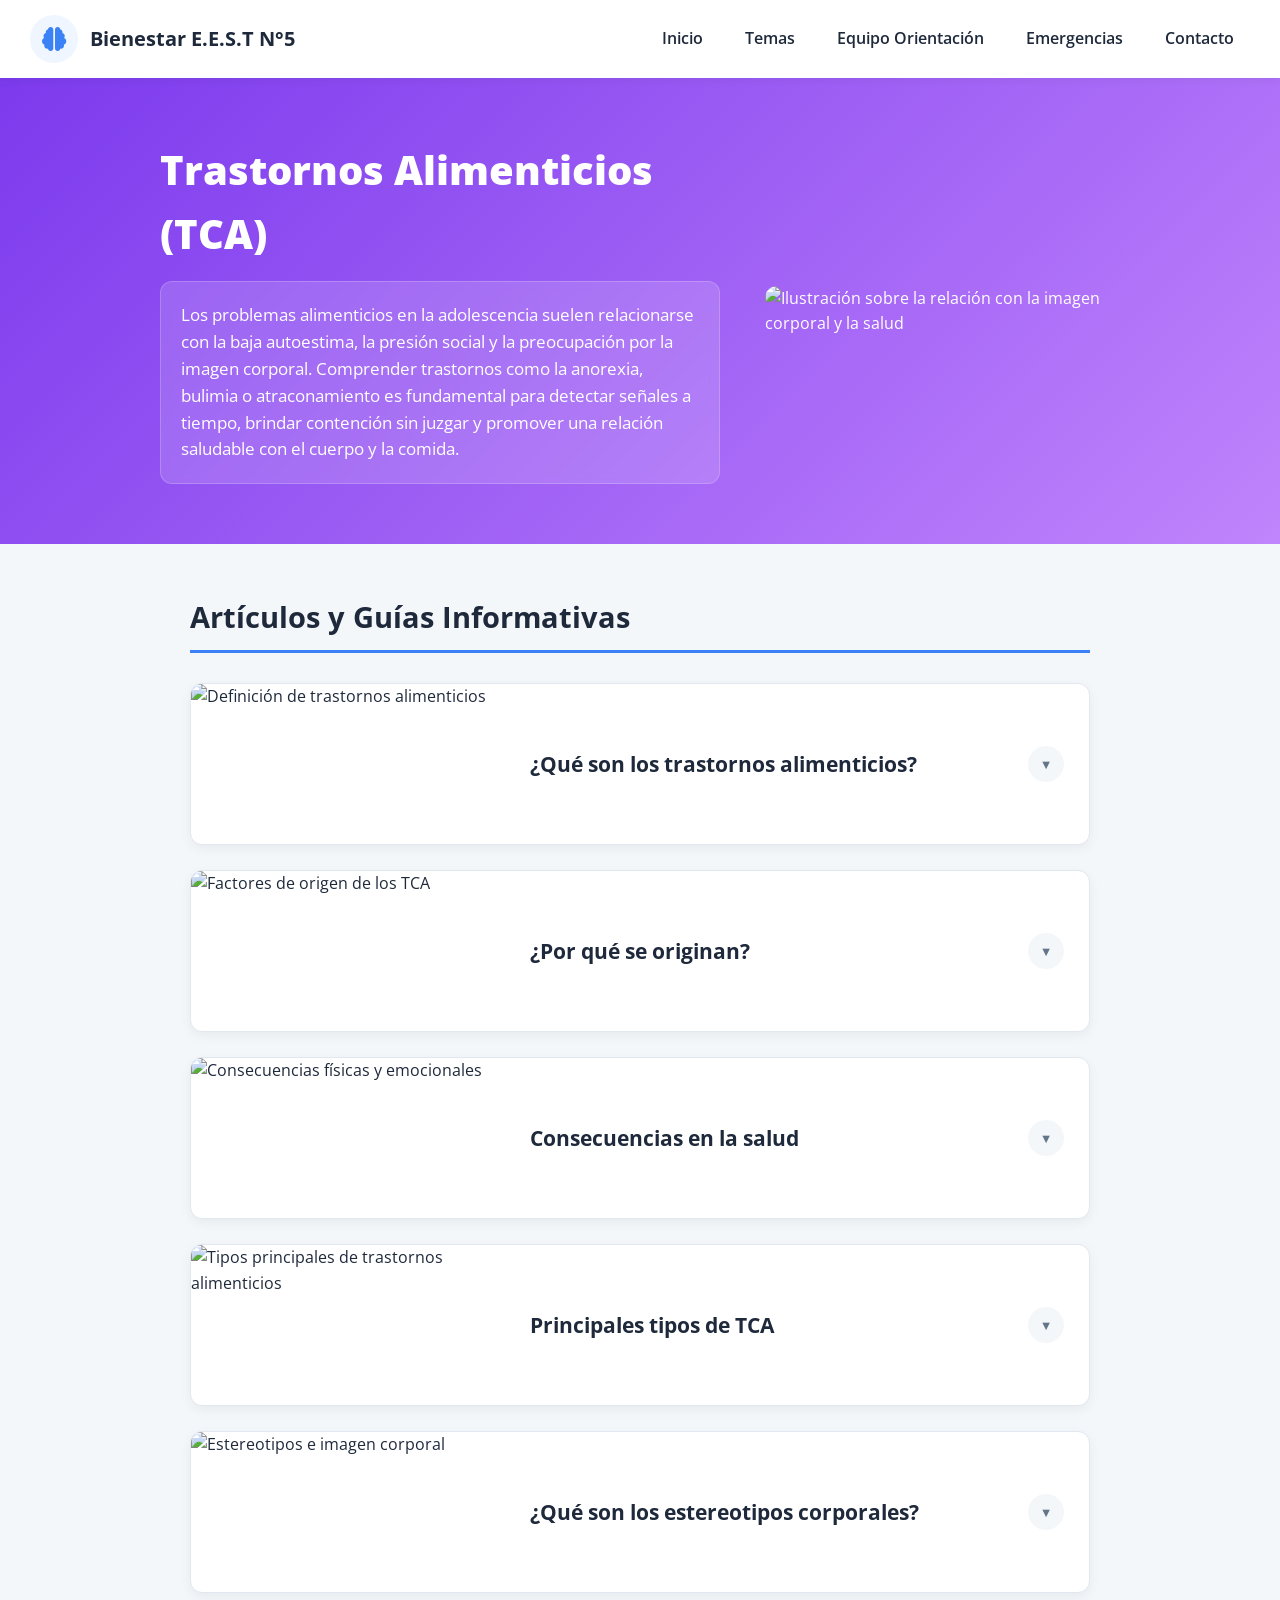
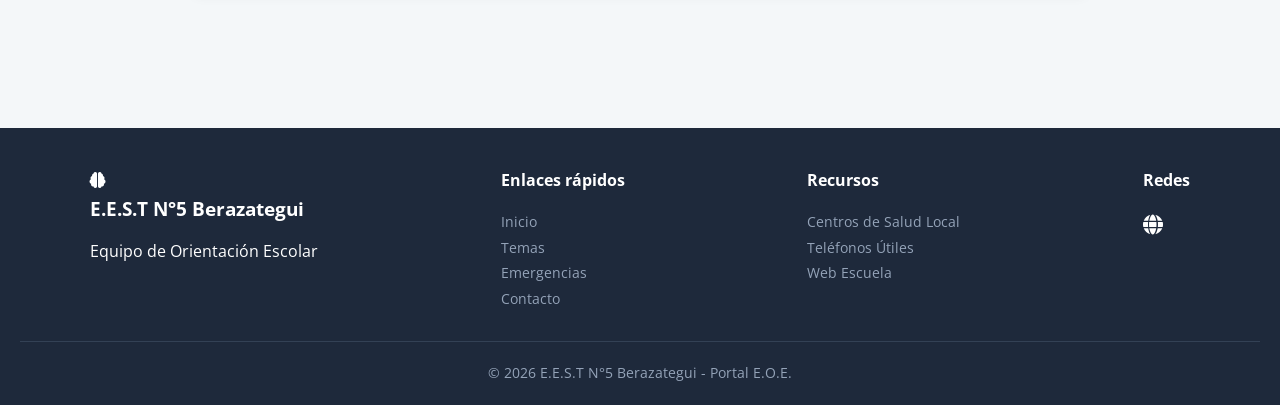
==== alimenticios.html @ f87a8818 "sube archivos" ====
<!DOCTYPE html>
<html lang="es">
<head>
    <meta charset="UTF-8">
    <meta http-equiv="X-UA-Compatible" content="IE=edge">
    <meta name="viewport" content="width=device-width, initial-scale=1.0">
    <meta name="description" content="Información, señales de alerta, estereotipos corporales y orientación sobre Trastornos de la Conducta Alimentaria (TCA). Portal E.O.E. - E.E.S.T N°5 Berazategui.">
    <link rel="stylesheet" href="https://cdnjs.cloudflare.com/ajax/libs/font-awesome/6.2.0/css/all.min.css" integrity="sha512-xh6O/CkQoPOWDdYTDqeRdPCVd1SpvCA9XXcUnZS2FmJNp1coAFzvtCN9BmamE+4aHK8yyUHUSCcJHgXloTyT2A==" crossorigin="anonymous" referrerpolicy="no-referrer" />
    <link rel="stylesheet" href="./css/subtemas.css">
    <title>Trastornos Alimenticios (TCA) - E.E.S.T N°5 Berazategui</title>
</head>
<body>
    <div class="container">
        <!-- ENCABEZADO -->
        <header class="header-subtemas">
            <div class="container-logo">
                <i class="fas fa-brain" aria-hidden="true"></i>
                <span class="logo-text">Bienestar E.E.S.T N°5</span>
            </div>
            <nav id="main-nav">
                <ul>
                    <li><a href="index.html">Inicio</a></li>
                    <li><a href="index.html#temas">Temas</a></li>
                    <li><a href="equipo_orientacion.html">Equipo Orientación</a></li>
                    <li><a href="index.html#lineas-ayuda">Emergencias</a></li>
                    <li><a href="index.html#contacto">Contacto</a></li>
                </ul>
            </nav>
            <button class="nav-toggle" id="nav-toggle" aria-label="Abrir menú de navegación">
                <i class="fas fa-bars"></i>
            </button>   
        </header>

        <!-- PORTADA HERO SECCIÓN -->
        <section class="heroprin hero-alimenticios">
            <div class="hero-content">
                <h1 class="hero-title">Trastornos Alimenticios (TCA)</h1>
                <p class="hero-subtitle">
                    Los problemas alimenticios en la adolescencia suelen relacionarse con la baja autoestima, la presión social y la preocupación por la imagen corporal. Comprender trastornos como la anorexia, bulimia o atraconamiento es fundamental para detectar señales a tiempo, brindar contención sin juzgar y promover una relación saludable con el cuerpo y la comida.
                </p>
            </div>
            <div class="foto">
                <img src="./img/fotoalimenticios-Photoroom.webp" alt="Ilustración sobre la relación con la imagen corporal y la salud">
            </div>
        </section>

        <!-- CONTENIDO PRINCIPAL -->
        <main class="cuerpo">
            <div class="continente">
                <div class="cabeza">
                    <h2>Artículos y Guías Informativas</h2>
                </div>

                <!-- ARTÍCULO 1 -->
                <details class="card-noticia">
                    <summary>
                        <img src="./img/alimentacion1.webp" alt="Definición de trastornos alimenticios" class="summary-image">
                        <div class="summary-text-container">
                            <span class="summary-title">¿Qué son los trastornos alimenticios?</span>
                        </div>
                    </summary>
                    <div class="content">
                        <p>Los trastornos de la conducta alimentaria (TCA) son condiciones de salud mental que afectan la relación de una persona con la comida, su cuerpo y su peso. No se tratan solo de la comida en sí, sino de pensamientos, emociones y conductas que generan angustia e interfieren en la vida cotidiana.</p>
                        <p>Suelen manifestarse con mayor frecuencia durante la adolescencia debido a los cambios físicos, las presiones del entorno y la vulnerabilidad emocional.</p>
                        <a href="https://www.clinicbarcelona.org/asistencia/enfermedades/trastornos-de-la-conducta-alimentaria" class="btn-ver-mas" target="_blank" rel="noopener noreferrer">Leer guía completa en Clínic Barcelona</a>
                    </div>
                </details>

                <!-- ARTÍCULO 2 -->
                <details class="card-noticia">
                    <summary>
                        <img src="./img/alimentacion2.webp" alt="Factores de origen de los TCA" class="summary-image">
                        <div class="summary-text-container">
                            <span class="summary-title">¿Por qué se originan?</span>
                        </div>
                    </summary>
                    <div class="content">
                        <p>Los TCA son multicausales, combinando distintos factores de riesgo:</p>
                        <ul>
                            <li><strong>Factores emocionales:</strong> Ansiedad, baja autoestima, perfeccionismo o necesidad de control.</li>
                            <li><strong>Factores sociales:</strong> Exposición a estándares de belleza irreales en redes sociales y medios.</li>
                            <li><strong>Factores familiares:</strong> Comentarios críticos frecuentes sobre el cuerpo o la comida en el entorno cercano.</li>
                            <li><strong>Factores biológicos:</strong> Predisposición genética o alteraciones neuroquímicas.</li>
                        </ul>
                        <a href="https://sanidad.castillalamancha.es/ciudadanos/trastornos-alimentarios/por-que-se-originan" class="btn-ver-mas" target="_blank" rel="noopener noreferrer">Conocer más sobre las causas</a>
                    </div>
                </details>

                <!-- ARTÍCULO 3 -->
                <details class="card-noticia">
                    <summary>
                        <img src="./img/alimentacion3.webp" alt="Consecuencias físicas y emocionales" class="summary-image">
                        <div class="summary-text-container">
                            <span class="summary-title">Consecuencias en la salud</span>
                        </div>
                    </summary>
                    <div class="content">
                        <p>Estos trastornos impactan de manera directa en la salud física y psicológica. Entre sus principales consecuencias se encuentran la fatiga extrema, mareos, alteraciones hormonales, desnutrición y fallas en el rendimiento académico.</p>
                        <p>En el plano emocional, suelen generar aislamiento social, cuadros depresivos, ansiedad elevada y una distorsión de la imagen corporal que dificulta la percepción objetiva de uno mismo.</p>
                        <a href="https://orbiumadicciones.com/salud/consecuencias-de-los-trastornos-alimenticios/" class="btn-ver-mas" target="_blank" rel="noopener noreferrer">Más detalles sobre las consecuencias</a>
                    </div>
                </details>

                <!-- ARTÍCULO 4 -->
                <details class="card-noticia">
                    <summary>
                        <img src="./img/alimentacion4.webp" alt="Tipos principales de trastornos alimenticios" class="summary-image">
                        <div class="summary-text-container">
                            <span class="summary-title">Principales tipos de TCA</span>
                        </div>
                    </summary>
                    <div class="content">
                        <ul>
                            <li><strong>Anorexia nerviosa:</strong> Restricción severa en la ingesta de alimentos acompañada por un temor intenso al aumento de peso.</li>
                            <li><strong>Bulimia nerviosa:</strong> Episodios de atracones seguidos por conductas compensatorias (vómitos autoinducidos, uso de laxantes o ejercicio compulsivo).</li>
                            <li><strong>Trastorno por atracón:</strong> Ingesta excesiva e incontrolada de alimentos en lapsos breves, acompañada por culpa y malestar.</li>
                            <li><strong>Ortorexia:</strong> Obsesión patológica por comer exclusivamente alimentos considerados "puros" o sanos.</li>
                        </ul>
                        <a href="https://centromedicoabc.com/revista-digital/los-trastornos-alimentarios-y-como-identificarlos/" class="btn-ver-mas" target="_blank" rel="noopener noreferrer">Ver clasificación médica completa</a>
                    </div>
                </details>

                <!-- ARTÍCULO 5 -->
                <details class="card-noticia">
                    <summary>
                        <img src="./img/alimentacion5.webp" alt="Estereotipos e imagen corporal" class="summary-image">
                        <div class="summary-text-container">
                            <span class="summary-title">¿Qué son los estereotipos corporales?</span>
                        </div>
                    </summary>
                    <div class="content">
                        <p>Los estereotipos son representaciones culturales simplificadas e infladas sobre cómo "debería" verse un cuerpo. Se difunden ampliamente a través de redes sociales, publicidad y tendencias de moda.</p>
                        <p>Estos ideales inalcanzables promueven la comparación constante, la insatisfacción corporal y el desarrollo de conductas de riesgo. Trabajar en el pensamiento crítico sobre las redes es fundamental para proteger nuestra salud mental.</p>
                        <a href="https://concepto.de/estereotipo/" class="btn-ver-mas" target="_blank" rel="noopener noreferrer">Aprender sobre estereotipos sociales</a>
                    </div>
                </details>
            </div>
        </main>
    </div>

    <!-- FOOTER -->
    <footer>
        <div class="footer-container">
            <div class="footer-logo">
                <i class="fas fa-brain" aria-hidden="true"></i>
                <h3>E.E.S.T N°5 Berazategui</h3>
                <p>Equipo de Orientación Escolar</p>
            </div>
            <div class="footer-links">
                <h4>Enlaces rápidos</h4>
                <ul>
                    <li><a href="index.html">Inicio</a></li>
                    <li><a href="index.html#temas">Temas</a></li>
                    <li><a href="index.html#lineas-ayuda">Emergencias</a></li>
                    <li><a href="index.html#contacto">Contacto</a></li>
                </ul>
            </div>
            <div class="footer-resources">
                <h4>Recursos</h4>
                <ul>
                    <li><a href="CAPS.html">Centros de Salud Local</a></li>
                    <li><a href="telefonos.html">Teléfonos Útiles</a></li>
                    <li><a href="https://profegusty.github.io/tecnica5berazategui/" target="_blank" rel="noopener noreferrer">Web Escuela</a></li>
                </ul>
            </div>
            <div class="footer-social">
                <h4>Redes</h4>
                <div class="social-icons">
                    <a href="https://profegusty.github.io/tecnica5berazategui/" target="_blank" rel="noopener noreferrer" aria-label="Web Escuela"><i class="fa-solid fa-globe"></i></a>
                </div>
            </div>
        </div>
        <div class="footer-bottom">
            <p>&copy; 2026 E.E.S.T N°5 Berazategui - Portal E.O.E.</p>
        </div>
    </footer>

    <!-- SCRIPT DE NAVEGACIÓN MOBILE -->
    <script>
        document.addEventListener('DOMContentLoaded', function() {
            const navToggle = document.getElementById('nav-toggle');
            const mainNav = document.getElementById('main-nav');

            if (navToggle && mainNav) {
                navToggle.addEventListener('click', function() {
                    mainNav.classList.toggle('open');
                    const icon = navToggle.querySelector('i');
                    icon.className = mainNav.classList.contains('open') ? 'fas fa-times' : 'fas fa-bars';
                });

                const navLinks = mainNav.querySelectorAll('a');
                navLinks.forEach(link => {
                    link.addEventListener('click', () => {
                        if (mainNav.classList.contains('open')) {
                            mainNav.classList.remove('open');
                            navToggle.querySelector('i').className = 'fas fa-bars';
                        }
                    });
                });
            }
        });
    </script>
</body>
</html>
---- css/subtemas.css ----
@import url('https://fonts.googleapis.com/css2?family=Open+Sans:wght@300;400;500;600;700;800&display=swap');

:root {
    /* Paleta Global Unificada */
    --color-bg: #f4f7f9;
    --color-surface: #ffffff;
    --color-primary: #3b82f6;
    --color-secondary: #7c3aed;
    --color-accent: #10b981;
    --color-dark: #1e293b;
    --color-gray: #64748b;
    --color-gray-light: #e2e8f0;
}

* {
    box-sizing: border-box;
    padding: 0;
    margin: 0;
    font-family: 'Open Sans', sans-serif;
}

body {
    font-size: 16px;
    line-height: 1.6;
    color: var(--color-dark);
    background-color: var(--color-bg);
}

/* Encabezado */
.header-subtemas {
    background-color: var(--color-surface);
    display: flex;
    align-items: center;
    justify-content: space-between;
    padding: 15px 30px;
    position: relative;
    box-shadow: 0 2px 10px rgba(0, 0, 0, 0.05);
    z-index: 100;
}

.container-logo {
    display: flex;
    align-items: center;
}

.container-logo i {
    color: var(--color-primary);
    font-size: 24px;
    background-color: #eff6ff;
    border-radius: 50%;
    width: 48px;
    height: 48px;
    display: flex;
    align-items: center;
    justify-content: center;
    margin-right: 12px;
}

.container-logo .logo-text {
    font-size: 20px;
    font-weight: 700;
    color: var(--color-dark);
}

/* Navegación */
nav ul {
    display: flex;
    list-style: none;
    gap: 10px;
}

nav ul li a {
    color: var(--color-dark);
    font-weight: 600;
    text-decoration: none;
    padding: 8px 16px;
    border-radius: 20px;
    transition: all 0.2s ease;
}

nav ul li a:hover {
    color: var(--color-primary);
    background-color: #eff6ff;
}

.nav-toggle {
    display: none;
    cursor: pointer;
    font-size: 24px;
    color: var(--color-dark);
    border: none;
    background: transparent;
}

/* Hero Principal del Subtema */
.heroprin {
    display: flex;
    align-items: center;
    justify-content: center;
    min-height: 50vh;
    padding: 40px 20px;
    color: white;
}
.hero-ansiedad {
    background: linear-gradient(135deg, #1e3a8a 0%, #3b82f6 100%);
}

.hero-alimenticios {
    background: linear-gradient(135deg, #7c3aed 0%, #c084fc 100%);
}

.hero-depresion {
    background: linear-gradient(135deg, #0f172a 0%, #475569 100%);
}

.hero-autoestima {
    background: linear-gradient(135deg, #059669 0%, #34d399 100%);
}

.hero-relaciones {
    background: linear-gradient(135deg, #db2777 0%, #f472b6 100%);
}
.hero-estudiantes {
    background: linear-gradient(135deg, #d97706 0%, #f59e0b 100%);
}
.hero-relaciones {
    background: linear-gradient(135deg, #db2777 0%, #f472b6 100%);
}
.hero-sustancias {
    background: linear-gradient(135deg, #0d9488 0%, #14b8a6 100%);
}
.hero-ets {
    background: linear-gradient(135deg, #059669 0%, #10b981 100%);
}
.hero-eoe {
    background: linear-gradient(135deg, #1e3a8a 0%, #0d9488 100%);
}

.hero-content {
    flex: 1;
    max-width: 600px;
    padding: 20px;
}

.hero-title {
    font-size: 2.5rem;
    font-weight: 800;
    margin-bottom: 15px;
}

.hero-subtitle {
    font-size: 1.05rem;
    background: rgba(255, 255, 255, 0.15);
    padding: 20px;
    border-radius: 12px;
    backdrop-filter: blur(5px);
    border: 1px solid rgba(255, 255, 255, 0.2);
}

.foto {
    flex: 1;
    max-width: 400px;
    display: flex;
    justify-content: center;
}

.foto img {
    width: 100%;
    max-width: 350px;
    height: auto;
    border-radius: 12px;


}

/* Cuerpo y Noticias */
.cuerpo {
    padding: 50px 20px;
}

.continente {
    max-width: 900px;
    margin: 0 auto;
}

.cabeza {
    margin-bottom: 30px;
    border-bottom: 3px solid var(--color-primary);
    padding-bottom: 10px;
}

.cabeza h2 {
    font-size: 1.8rem;
    color: var(--color-dark);
}

/* Estilo Tarjeta Desplegable (<details>) */
.card-noticia {
    background: var(--color-surface);
    border-radius: 12px;
    margin-bottom: 25px;
    box-shadow: 0 4px 12px rgba(0, 0, 0, 0.05);
    overflow: hidden;
    transition: transform 0.2s ease, box-shadow 0.2s ease;
    border: 1px solid var(--color-gray-light);
}

.card-noticia:hover {
    transform: translateY(-3px);
    box-shadow: 0 8px 20px rgba(0, 0, 0, 0.1);
}

summary {
    padding: 0;
    cursor: pointer;
    list-style: none;
    display: flex;
    height: 160px;
    position: relative;
    align-items: center;
}

summary::-webkit-details-marker {
    display: none;
}

.summary-image {
    width: 35%;
    height: 100%;
    object-fit: cover;
}

.summary-text-container {
    padding: 20px 60px 20px 25px;
    flex: 1;
}

.summary-title {
    font-size: 1.3rem;
    font-weight: 700;
    color: var(--color-dark);
}

/* Indicador de Despliegue */
summary::after {
    content: '▼';
    font-size: 0.8rem;
    color: var(--color-gray);
    position: absolute;
    right: 25px;
    top: 50%;
    transform: translateY(-50%);
    transition: transform 0.3s ease, background-color 0.3s ease, color 0.3s ease;
    background: var(--color-bg);
    width: 36px;
    height: 36px;
    display: flex;
    align-items: center;
    justify-content: center;
    border-radius: 50%;
}

details[open] summary::after {
    transform: translateY(-50%) rotate(180deg);
    background: var(--color-primary);
    color: white;
}

/* Contenido Interno */
.content {
    padding: 30px;
    line-height: 1.7;
    color: var(--color-dark);
    background: var(--color-surface);
    border-top: 1px solid var(--color-gray-light);
    animation: fadeIn 0.3s ease;
}

.content ul {
    margin-left: 20px;
    margin-top: 10px;
    margin-bottom: 20px;
}

.content li {
    margin-bottom: 8px;
    color: var(--color-gray);
}

.btn-ver-mas {
    display: inline-block;
    background-color: #eff6ff;
    color: var(--color-primary);
    border: 1px solid #bfdbfe;
    padding: 8px 18px;
    border-radius: 20px;
    text-decoration: none;
    font-weight: 600;
    font-size: 0.9rem;
    margin-top: 15px;
    transition: all 0.2s ease;
}

.btn-ver-mas:hover {
    background-color: var(--color-primary);
    color: white;
}

@keyframes fadeIn {
    from { opacity: 0; transform: translateY(8px); }
    to { opacity: 1; transform: translateY(0); }
}

/* Footer */
footer {
    background-color: var(--color-dark);
    color: white;
    padding: 40px 20px 20px;
    margin-top: 60px;
}

.footer-container {
    max-width: 1100px;
    margin: 0 auto;
    display: flex;
    justify-content: space-between;
    flex-wrap: wrap;
    gap: 20px;
}

.footer-container h3, .footer-container h4 {
    margin-bottom: 15px;
}

.footer-container ul {
    list-style: none;
}

.footer-container ul li a {
    color: #94a3b8;
    text-decoration: none;
    font-size: 14px;
}

.footer-container ul li a:hover {
    color: white;
}

.social-icons a {
    color: white;
    font-size: 20px;
}

.footer-bottom {
    text-align: center;
    margin-top: 30px;
    padding-top: 20px;
    border-top: 1px solid #334155;
    font-size: 14px;
    color: #94a3b8;
}

/* Estilos para la tabla de horarios del E.O.E. */
.intro-horarios {
    margin-bottom: 20px;
    color: var(--color-dark);
}

.tabla-contenedor {
    width: 100%;
    overflow-x: auto; /* Permite scroll horizontal prolijo en celulares pequeños */
    background: var(--color-surface);
    border-radius: 12px;
    box-shadow: 0 4px 12px rgba(0, 0, 0, 0.05);
    border: 1px solid var(--color-gray-light);
    margin-bottom: 30px;
}

.tabla-horarios {
    width: 100%;
    border-collapse: collapse;
    text-align: left;
}

.tabla-horarios thead {
    background-color: var(--color-primary);
    color: white;
}

.tabla-horarios th, 
.tabla-horarios td {
    padding: 15px 18px;
    border-bottom: 1px solid var(--color-gray-light);
    font-size: 0.95rem;
}

.tabla-horarios tbody tr:last-child td {
    border-bottom: none;
}

.tabla-horarios tbody tr:hover {
    background-color: #f8fafc;
}

/* Responsivo */
@media (max-width: 992px) {
    .heroprin {
        flex-direction: column;
        text-align: center;
    }

    .foto {
        margin-top: 20px;
    }

    summary {
        flex-direction: column;
        height: auto;
        align-items: flex-start;
    }

    .summary-image {
        width: 100%;
        height: 180px;
    }

    .summary-text-container {
        padding: 20px 50px 20px 20px;
    }

    .nav-toggle {
        display: block;
    }

    nav {
        display: none;
        position: absolute;
        top: 100%;
        left: 0;
        width: 100%;
        background-color: var(--color-surface);
        box-shadow: 0 4px 10px rgba(0,0,0,0.1);
    }

    nav.open {
        display: block;
    }

    nav ul {
        flex-direction: column;
        padding: 15px;
    }
}

@media (max-width: 576px) {
    .hero-title {
        font-size: 2rem;
    }

    .summary-title {
        font-size: 1.1rem;
    }

    .content {
        padding: 20px;
    }
    .tabla-horarios th, 
    .tabla-horarios td {
        padding: 10px 12px;
        font-size: 0.85rem;
    }
}
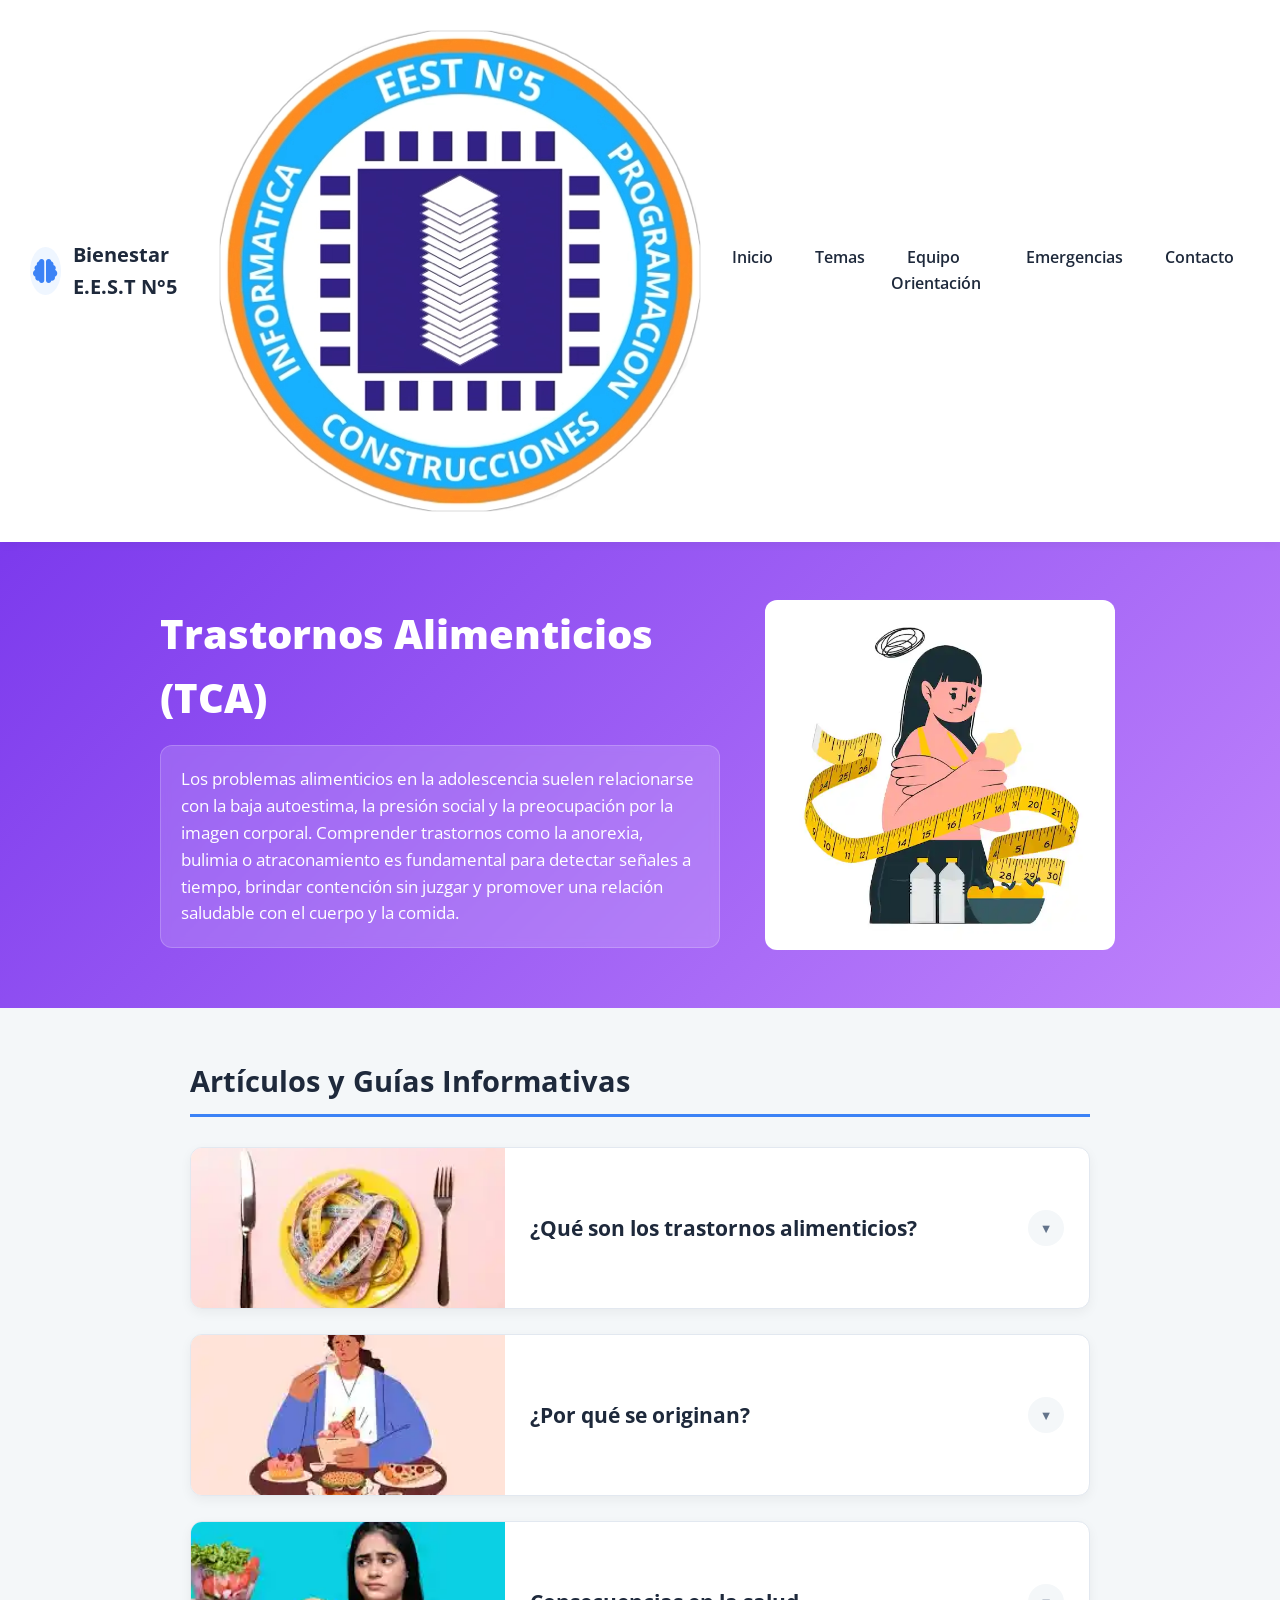
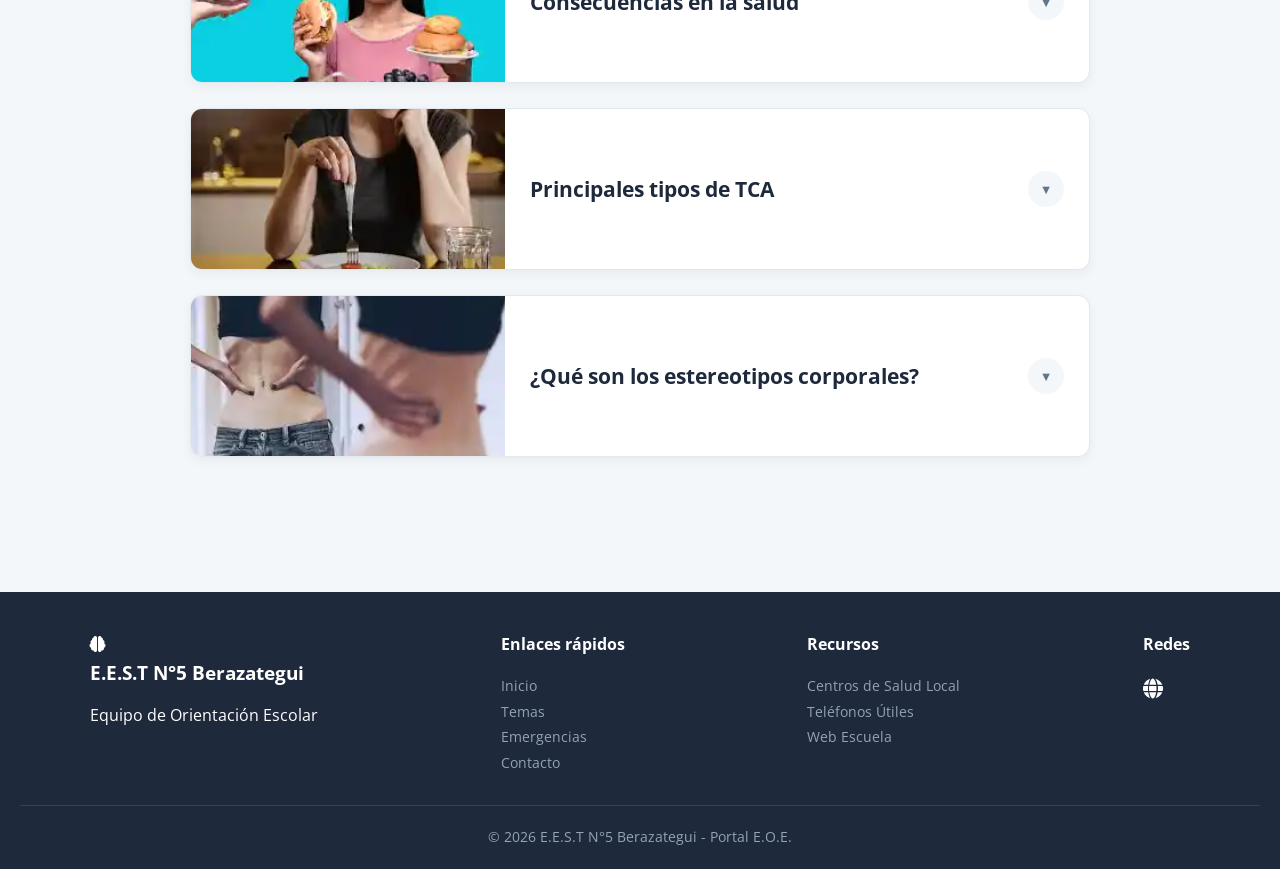
==== commit eb602ef7: "Add files via upload" ====
--- a/alimenticios.html
+++ b/alimenticios.html
@@ -16,6 +16,8 @@
             <div class="container-logo">
                 <i class="fas fa-brain" aria-hidden="true"></i>
                 <span class="logo-text">Bienestar E.E.S.T N°5</span>
+                <img src="./img/LOGO2.webp" alt="logo tecnica 5" class="logo">
+
             </div>
             <nav id="main-nav">
                 <ul>
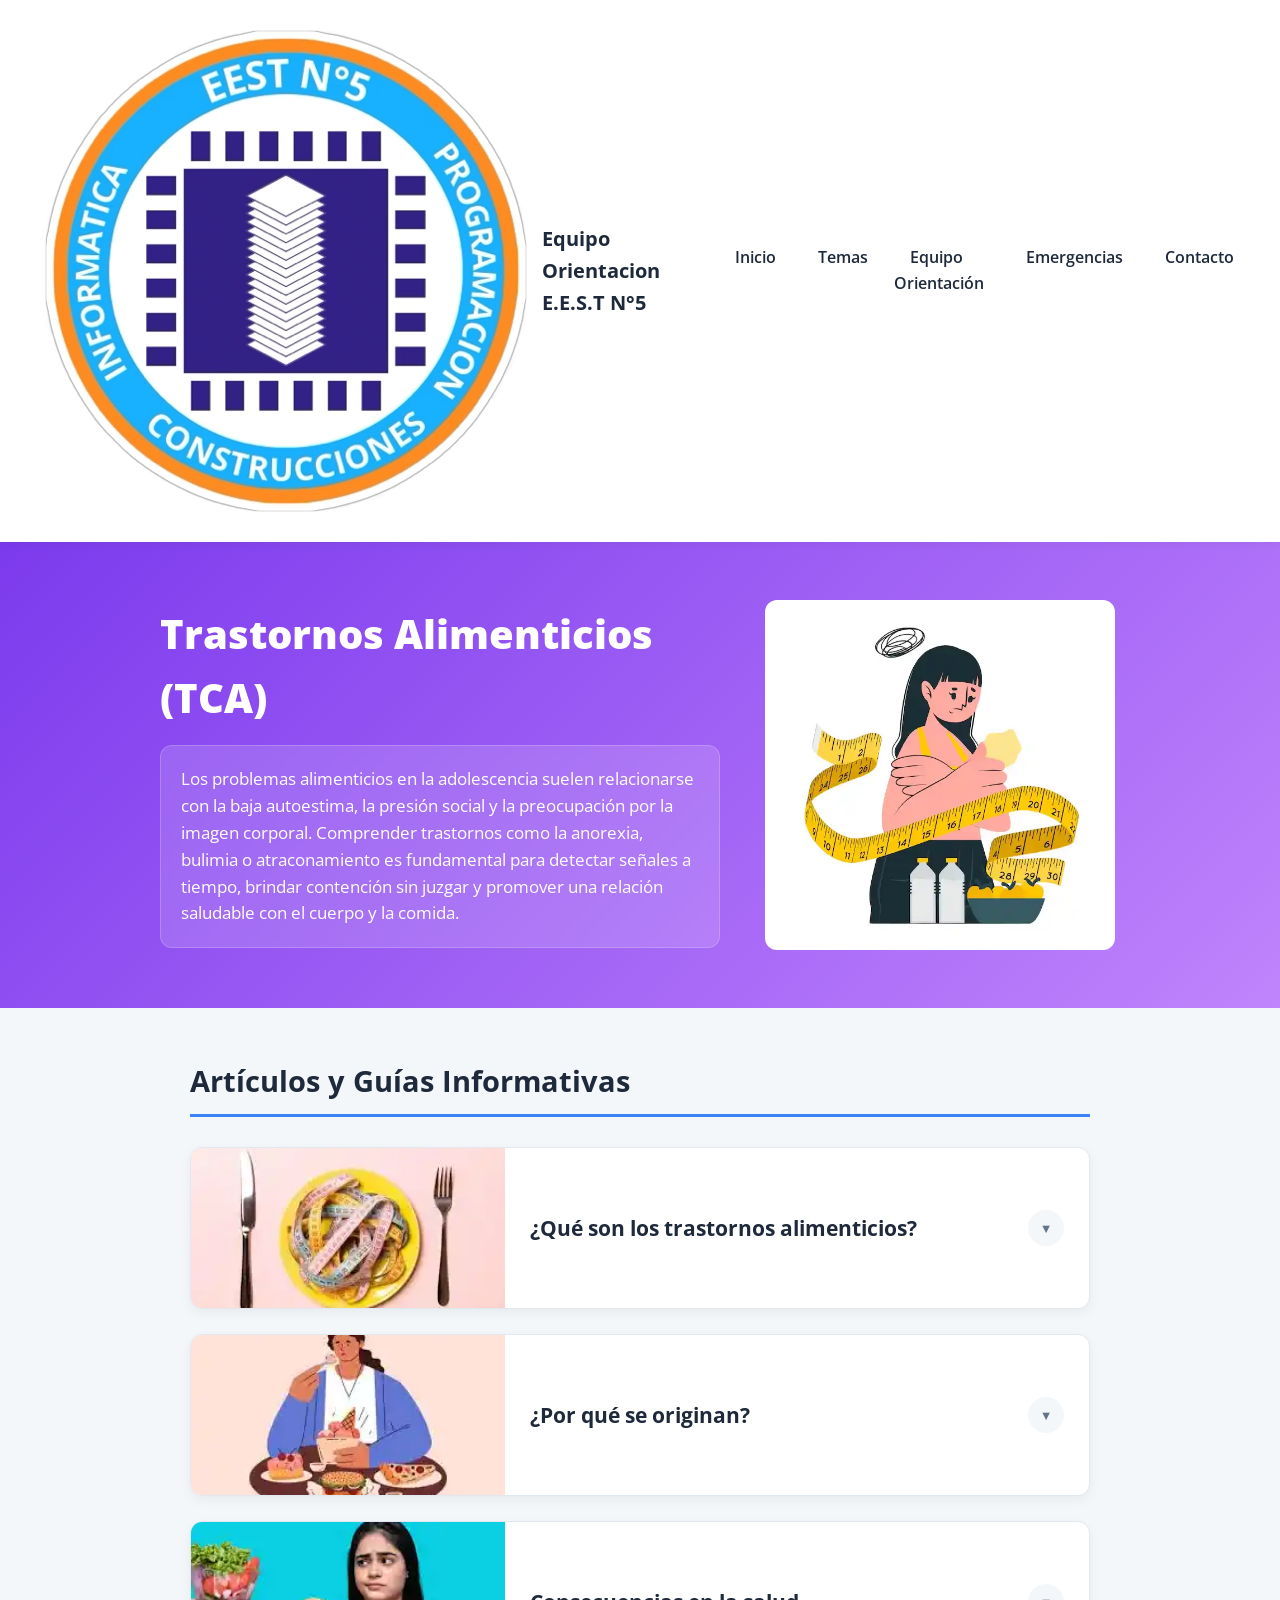
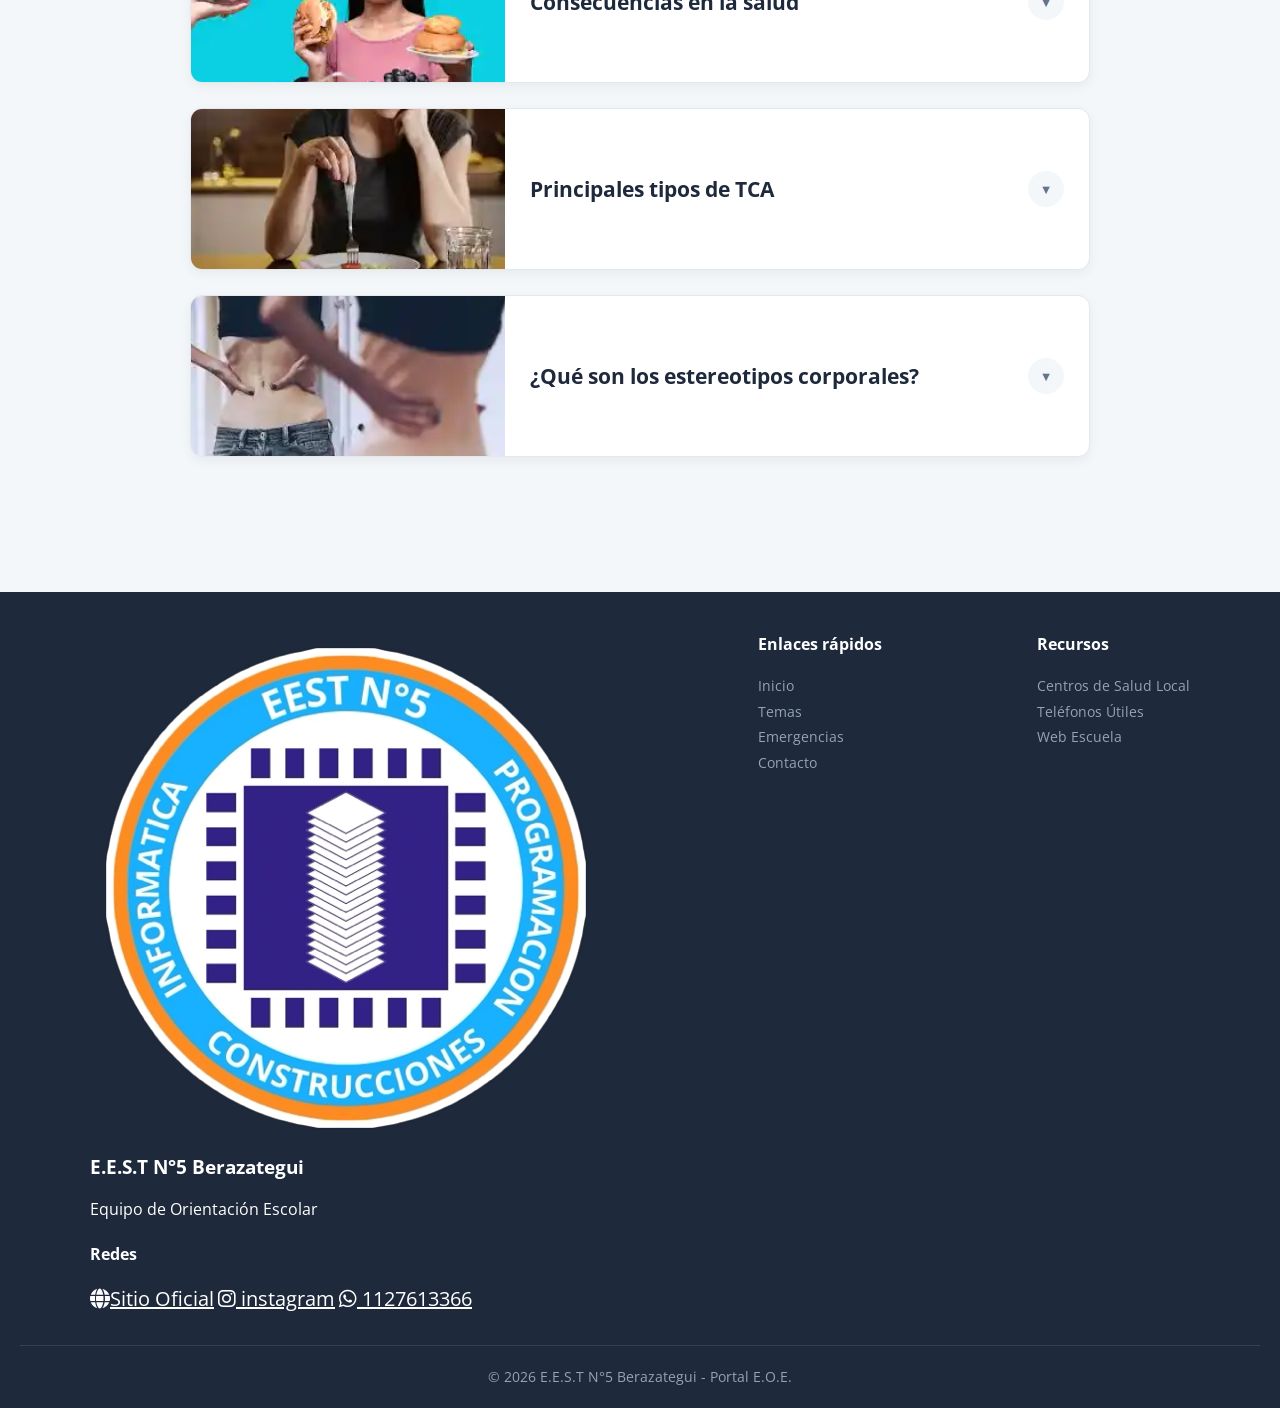
==== commit 7e82e053: "Add files via upload" ====
--- a/alimenticios.html
+++ b/alimenticios.html
@@ -14,16 +14,15 @@
         <!-- ENCABEZADO -->
         <header class="header-subtemas">
             <div class="container-logo">
-                <i class="fas fa-brain" aria-hidden="true"></i>
-                <span class="logo-text">Bienestar E.E.S.T N°5</span>
+                <!-- <i class="fas fa-brain" aria-hidden="true"></i> -->
                 <img src="./img/LOGO2.webp" alt="logo tecnica 5" class="logo">
-
+                <span class="logo-text">Equipo Orientacion E.E.S.T N°5</span>
             </div>
             <nav id="main-nav">
                 <ul>
                     <li><a href="index.html">Inicio</a></li>
                     <li><a href="index.html#temas">Temas</a></li>
-                    <li><a href="equipo_orientacion.html">Equipo Orientación</a></li>
+                    <li><a href="equipo.html">Equipo Orientación</a></li>
                     <li><a href="index.html#lineas-ayuda">Emergencias</a></li>
                     <li><a href="index.html#contacto">Contacto</a></li>
                 </ul>
@@ -144,7 +143,7 @@
     <footer>
         <div class="footer-container">
             <div class="footer-logo">
-                <i class="fas fa-brain" aria-hidden="true"></i>
+                <img src="./img/LOGO2.webp" alt="logo tecnica 5" class="logo">
                 <h3>E.E.S.T N°5 Berazategui</h3>
                 <p>Equipo de Orientación Escolar</p>
             </div>
@@ -160,16 +159,18 @@
             <div class="footer-resources">
                 <h4>Recursos</h4>
                 <ul>
-                    <li><a href="CAPS.html">Centros de Salud Local</a></li>
+                    <li><a href="caps.html">Centros de Salud Local</a></li>
                     <li><a href="telefonos.html">Teléfonos Útiles</a></li>
                     <li><a href="https://profegusty.github.io/tecnica5berazategui/" target="_blank" rel="noopener noreferrer">Web Escuela</a></li>
                 </ul>
             </div>
             <div class="footer-social">
                 <h4>Redes</h4>
-                <div class="social-icons">
-                    <a href="https://profegusty.github.io/tecnica5berazategui/" target="_blank" rel="noopener noreferrer" aria-label="Web Escuela"><i class="fa-solid fa-globe"></i></a>
-                </div>
+                  <div class="social-icons">
+                    <a href="https://profegusty.github.io/tecnica5berazategui/" target="_blank" rel="noopener noreferrer" aria-label="Sitio Web Escuela"><i class="fa-solid fa-globe"></i>Sitio Oficial</a>
+                    <a href="https://www.instagram.com/tecnica_n5_berazategui/" target="_blank" rel="noopener noreferrer"><i class="fa-brands fa-instagram"></i> instagram</a>
+                    <a href="#"><i class="fa-brands fa-whatsapp"></i> 1127613366</a>
+                 </div>
             </div>
         </div>
         <div class="footer-bottom">
